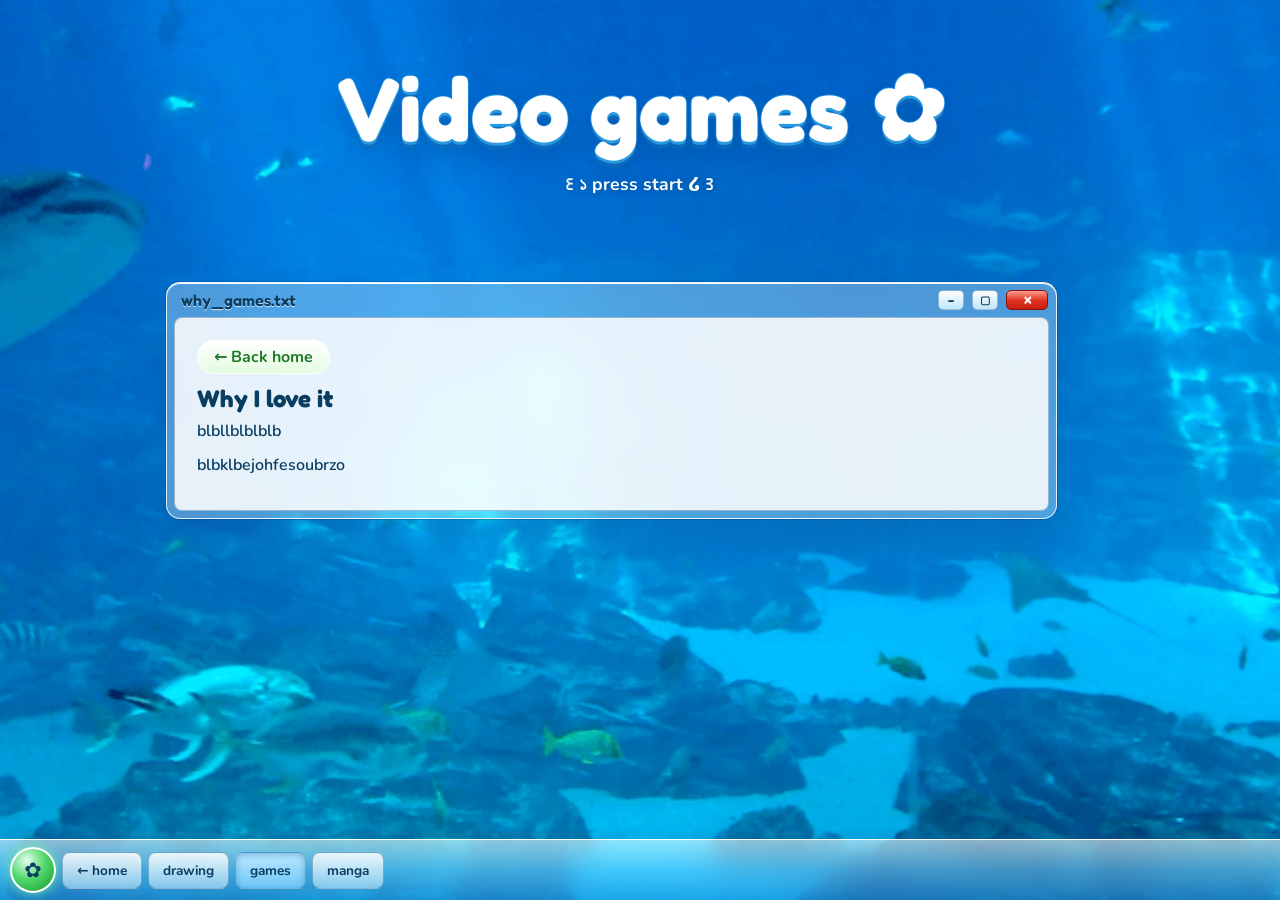
==== jeux.html @ 62e57791 "ajout a github de mon site, je dois encore finir les pages html collections, video games et manga/an" ====
<!doctype html>
<html lang="en">
	<head>
		<meta charset="utf-8" />
		<meta name="viewport" content="width=device-width, initial-scale=1, viewport-fit=cover" />
		<title>Video games ⊹ Iria De Meyer</title>
		<link
			href="https://fonts.googleapis.com/css2?family=Fredoka:wght@500;600;700&family=Nunito:wght@500;700;800&display=swap"
			rel="stylesheet"
		/>
		<link rel="stylesheet" href="style.css" />
	</head>
	<body>
		<main>
			<header class="hero" id="top">
				<h1>Video games ✿</h1>
				<p>꒰১ press start ໒꒱</p>
			</header>

			<section class="window left show" aria-labelledby="t1">
				<div class="titlebar">
					<span id="t1">why_games.txt</span>
					<b>–</b>
					<b>▢</b>
					<b>✕</b>
				</div>
				<div class="window-body">
					<a class="btn" href="index.html">← Back home</a>
					<h2>Why I love it</h2>
					<p>blbllblblblb</p>
					<p>blbklbejohfesoubrzo</p>
				</div>
			</section>
		</main>

		<div class="taskbar">
			<a class="start-button" href="index.html" aria-label="Back home">✿</a>
			<nav aria-label="Pages">
				<a class="taskbar-link" href="index.html">← home</a>
				<a class="taskbar-link" href="dessin.html">drawing</a>
				<a class="taskbar-link active" href="jeux.html">games</a>
				<a class="taskbar-link" href="manga.html">manga</a>
			</nav>
		</div>
	</body>
</html>
---- style.css ----
:root {
	padding-top: env(safe-area-inset-top, 0px);
	--text: #0a3d62;
	--text-light: #2b6f99;
	--panel: rgba(255, 255, 255, 0.86);
	--border: rgba(0, 70, 130, 0.35);
	--shadow: rgba(10, 90, 160, 0.35);
	--bg: #8fd3ff;
}

@media (prefers-color-scheme: dark) {
	:root {
		--text: #e8f6ff;
		--text-light: #a6d8f2;
		--panel: rgba(8, 44, 84, 0.88);
		--border: rgba(160, 220, 255, 0.4);
		--bg: #0d4a8c;
	}
}

* {
	box-sizing: border-box;
}

html {
	scroll-behavior: smooth;
}

body {
	margin: 0;
	font-family: "Nunito", "Segoe UI", system-ui, sans-serif;
	font-weight: 700;
	color: var(--text);
	background: var(--bg) url("testimage/buble.gif") center / cover fixed no-repeat;
	overflow-x: hidden;
	padding-bottom: 86px;
}

main {
	position: relative;
	z-index: 1;
	max-width: 980px;
	margin: 0 auto;
	padding: 0 16px;
}

.hero {
	padding: 64px 0 30px;
	text-align: center;
}

.hero h1 {
	font-family: Fredoka, sans-serif;
	font-weight: 700;
	font-size: clamp(2.6rem, 10vw, 5.6rem);
	line-height: 1;
	margin: 0;
	color: #fff;
	text-shadow:
		0 3px 0 #2a9ae0,
		0 7px 0 rgba(20, 110, 190, 0.55),
		0 14px 24px rgba(0, 80, 160, 0.5);
	-webkit-text-stroke: 2px #1e8ee0;
	paint-order: stroke fill;
}

.hero p {
	margin: 18px auto 0;
	font-size: 1.1rem;
	color: #fff;
	text-shadow: 0 1px 6px rgba(0, 70, 140, 0.7);
	max-width: 30ch;
}

.window {
	position: relative;
	margin: 56px 0;
	border-radius: 14px;
	background: rgba(255, 255, 255, 0.3);
	backdrop-filter: blur(12px);
	border: 1px solid rgba(255, 255, 255, 0.85);
	box-shadow:
		0 0 0 1px var(--border),
		0 22px 44px var(--shadow),
		inset 0 1px 0 #fff;
	opacity: 0;
	transform: translateY(40px) scale(0.93);
	transition:
		opacity 0.5s,
		transform 0.7s cubic-bezier(0.2, 1.3, 0.4, 1);
}

.window.show {
	opacity: 1;
	transform: none;
}

.window.left {
	margin-right: 6%;
}

.window.right {
	margin-left: 6%;
}

.titlebar {
	display: flex;
	align-items: center;
	gap: 8px;
	padding: 7px 8px 7px 14px;
	font-family: Fredoka, sans-serif;
	font-weight: 600;
	color: var(--text);
	text-shadow: 0 1px 0 rgba(255, 255, 255, 0.8);
}

.titlebar span {
	flex: 1;
}

.titlebar b {
	width: 26px;
	height: 20px;
	border-radius: 5px;
	border: 1px solid var(--border);
	background: linear-gradient(#fff, #bfe6fa);
	display: grid;
	place-items: center;
	font-size: 0.7rem;
	color: var(--text);
}

.titlebar b:last-child {
	width: 42px;
	color: #fff;
	background: linear-gradient(#ff9a8a, #e0301f 55%, #c41f10);
	border-color: #8a1208;
}

.window-body {
	margin: 0 7px 7px;
	border-radius: 8px;
	background: var(--panel);
	border: 1px solid var(--border);
	padding: 22px;
	color: var(--text);
}

.window-body h2,
.window-body h3 {
	font-family: Fredoka, sans-serif;
	margin: 0 0 6px;
}

.window-body p {
	margin: 0 0 10px;
	line-height: 1.55;
	font-weight: 600;
}

/* about me */
.profile {
	display: grid;
	grid-template-columns: 150px 1fr;
	gap: 22px;
	align-items: center;
}

.avatar {
	width: 150px;
	height: 150px;
	border-radius: 50%;
	display: grid;
	place-items: center;
	text-align: center;
	font-size: 0.8rem;
	padding: 0;
	overflow: hidden;
	background: radial-gradient(circle at 30% 25%, #fff, #bdeeff 40%, #40b8f5);
	border: 4px solid #fff;
	box-shadow:
		0 0 0 2px #5bbdf2,
		0 10px 22px var(--shadow),
		inset 0 -12px 22px rgba(0, 110, 220, 0.3);
	color: #0a5a8a;
}

.avatar img {
	width: 100%;
	height: 100%;
	object-fit: cover;
	border-radius: 50%;
}

.status {
	display: inline-flex;
	align-items: center;
	gap: 6px;
	font-size: 0.85rem;
}

.status::before {
	content: "";
	width: 11px;
	height: 11px;
	border-radius: 50%;
	background: radial-gradient(circle at 35% 30%, #d6ffc4, #3cc92a);
	box-shadow: 0 0 6px #4be03a;
}

dl {
	margin: 12px 0 0;
	display: grid;
	grid-template-columns: auto 1fr;
	gap: 6px 14px;
}

dt {
	color: var(--text-light);
}

dd {
	margin: 0;
}

.chip {
	display: inline-block;
	margin: 3px 4px 0 0;
	padding: 3px 12px;
	border-radius: 99px;
	font-size: 0.82rem;
	background: linear-gradient(#fff, #b5f0e6);
	border: 1px solid #6fd6c6;
	color: #07575a;
	box-shadow: 0 1px 3px var(--shadow);
}

.carousel {
	display: flex;
	gap: 22px;
	overflow-x: auto;
	scroll-snap-type: x mandatory;
	padding: 14px 6px 22px;
	cursor: grab;
	scrollbar-width: thin;
}

.carousel > div {
	flex: 0 0 min(280px, 78%);
	scroll-snap-align: center;
	padding: 20px;
	border-radius: 16px;
	background: linear-gradient(160deg, rgba(255, 255, 255, 0.95), rgba(190, 235, 255, 0.55));
	border: 1px solid #fff;
	box-shadow: 0 8px 18px var(--shadow);
	color: #0a3d62;
	transition: transform 0.3s;
}

.carousel > div:nth-child(1) {
	transform: rotate(-1.6deg);
}

.carousel > div:nth-child(2) {
	transform: rotate(1.2deg) translateY(8px);
}

.carousel > div:nth-child(3) {
	transform: rotate(-0.8deg);
}

.carousel > div:hover {
	transform: rotate(0) translateY(-6px);
}

.bubble {
	width: 62px;
	height: 62px;
	border-radius: 50%;
	display: grid;
	place-items: center;
	font-size: 1.8rem;
	margin-bottom: 10px;
	overflow: hidden;
	background: radial-gradient(circle at 30% 25%, #fff, #9fe6ff 45%, #2aa8f0);
	box-shadow:
		inset 0 -8px 14px rgba(0, 100, 200, 0.35),
		0 6px 12px var(--shadow);
}

.bubble img {
	width: 100%;
	height: 100%;
	object-fit: cover;
	border-radius: 50%;
}

.carousel-hint {
	display: flex;
	justify-content: space-between;
	align-items: center;
	font-size: 0.85rem;
	color: var(--text-light);
}

.carousel-hint button,
.start-button {
	cursor: pointer;
	font: inherit;
	color: var(--text);
	border: 1px solid var(--border);
	border-radius: 99px;
	background: linear-gradient(#fff, #b4e4fa);
	padding: 4px 14px;
	margin-left: 6px;
}

.address-bar {
	display: flex;
	gap: 6px;
	margin-bottom: 12px;
	font-size: 0.85rem;
}

.address-bar span {
	flex: 1;
	padding: 5px 12px;
	border-radius: 6px;
	border: 1px solid var(--border);
	background: rgba(255, 255, 255, 0.6);
	color: var(--text);
}

details {
	border-bottom: 1px solid var(--border);
	transition: background 0.2s;
}

details:hover,
details[open] {
	background: rgba(90, 190, 255, 0.16);
}

summary {
	list-style: none;
	display: grid;
	grid-template-columns: 34px 1fr auto;
	gap: 10px;
	align-items: center;
	padding: 10px 6px;
	cursor: pointer;
}

summary::-webkit-details-marker {
	display: none;
}

summary:focus-visible,
.carousel-hint button:focus-visible,
.start-button:focus-visible,
.taskbar a:focus-visible {
	outline: 3px solid #ffb400;
	outline-offset: 2px;
}

details p {
	padding: 0 6px 12px 50px;
	margin: 0;
}

.icon {
	font-size: 1.5rem;
}

.icon img {
	width: 28px;
	height: 28px;
	object-fit: contain;
	display: block;
}

details p a {
	display: inline-block;
	margin-top: 6px;
	padding: 5px 16px;
	border-radius: 99px;
	border: 1px solid #fff;
	background: linear-gradient(#ffffff, #e4fbe0);
	color: #1f7a2a;
	text-decoration: none;
	box-shadow:
		0 2px 6px var(--shadow),
		inset 0 2px 0 #fff;
	transition:
		background 0.25s,
		color 0.25s,
		box-shadow 0.25s,
		transform 0.25s;
}

details p a:hover {
	background: linear-gradient(#9cf58f, #34c030 55%, #1f9f22);
	color: #fff;
	text-shadow: 0 1px 2px rgba(0, 80, 0, 0.5);
	box-shadow:
		0 0 14px rgba(110, 255, 120, 0.8),
		0 4px 10px rgba(20, 130, 30, 0.4),
		inset 0 2px 0 rgba(255, 255, 255, 0.7);
	transform: translateY(-2px) scale(1.04);
}

details p a:focus-visible {
	outline: 3px solid #ffb400;
	outline-offset: 2px;
}

.polaroids {
	display: grid;
	grid-template-columns: repeat(auto-fit, minmax(190px, 1fr));
	gap: 26px;
	padding: 10px 6px;
}

.polaroid {
	position: relative;
	background: #fff;
	padding: 10px 10px 14px;
	border-radius: 3px;
	box-shadow: 0 8px 18px var(--shadow);
	transition: transform 0.3s;
	color: #0a3d62;
	text-align: center;
}

.polaroid:nth-child(odd) {
	transform: rotate(-2deg);
}

.polaroid:nth-child(even) {
	transform: rotate(2deg);
}

.polaroid:hover {
	transform: rotate(0) scale(1.05);
	z-index: 2;
}

.polaroid::before {
	content: "";
	position: absolute;
	top: -10px;
	left: 50%;
	width: 70px;
	height: 20px;
	margin-left: -35px;
	background: rgba(255, 235, 150, 0.75);
	transform: rotate(-2deg);
	box-shadow: 0 1px 3px rgba(0, 0, 0, 0.15);
}

.photo {
	height: 210px;
	display: grid;
	place-items: center;
	font-size: 0.85rem;
	margin-bottom: 8px;
	color: rgba(255, 255, 255, 0.95);
	text-shadow: 0 1px 4px rgba(0, 60, 120, 0.6);
}

img.photo {
	display: block;
	width: 100%;
	object-fit: cover;
}

.character {
	display: flex;
	align-items: center;
	gap: 12px;
	padding: 8px 6px;
	border-radius: 8px;
}

.character:hover {
	background: rgba(90, 190, 255, 0.18);
}

.character .bubble {
	width: 46px;
	height: 46px;
	font-size: 1.3rem;
	margin: 0;
	position: relative;
}

.character .bubble::after {
	content: "";
	position: absolute;
	right: -1px;
	bottom: 0;
	width: 13px;
	height: 13px;
	border-radius: 50%;
	border: 2px solid #fff;
	background: #3cc92a;
}

.character small {
	display: block;
	color: var(--text-light);
	font-weight: 600;
}

.group-title {
	font-family: Fredoka, sans-serif;
	color: var(--text-light);
	margin: 14px 0 4px;
}

.taskbar {
	position: fixed;
	left: 0;
	right: 0;
	bottom: 0;
	z-index: 20;
	display: flex;
	align-items: center;
	gap: 6px;
	padding: 7px 10px calc(7px + env(safe-area-inset-bottom, 0px));
	background: linear-gradient(
		rgba(255, 255, 255, 0.55),
		rgba(120, 200, 250, 0.55) 50%,
		rgba(40, 140, 220, 0.6)
	);
	backdrop-filter: blur(14px);
	border-top: 1px solid #fff;
	box-shadow: 0 -4px 20px var(--shadow);
}

.start-button {
	width: 46px;
	height: 46px;
	padding: 0;
	border-radius: 50%;
	font-size: 1.3rem;
	margin: 0;
	background: radial-gradient(circle at 35% 28%, #e4fff0, #52d86a 45%, #14962c);
	border: 2px solid #fff;
	box-shadow: 0 0 12px rgba(120, 255, 160, 0.8);
	text-decoration: none;
	display: grid;
	place-items: center;
}

.taskbar nav {
	display: flex;
	gap: 6px;
	overflow-x: auto;
	flex: 1;
	scrollbar-width: none;
}

.taskbar a.taskbar-link {
	flex: none;
	color: var(--text);
	text-decoration: none;
	font-size: 0.85rem;
	padding: 8px 14px;
	border-radius: 8px;
	border: 1px solid var(--border);
	background: linear-gradient(rgba(255, 255, 255, 0.85), rgba(190, 230, 250, 0.6));
	transition: 0.2s;
}

.taskbar a.taskbar-link.active {
	background: linear-gradient(#bfe9ff, #6cc6f6);
	box-shadow: inset 0 2px 6px rgba(0, 80, 160, 0.35);
}

#clock {
	flex: none;
	font-size: 0.85rem;
	color: var(--text);
	padding: 0 6px;
}

.btn {
	display: inline-block;
	margin-bottom: 10px;
	padding: 5px 16px;
	border-radius: 99px;
	border: 1px solid #fff;
	background: linear-gradient(#ffffff, #e4fbe0);
	color: #1f7a2a;
	text-decoration: none;
}

.btn:hover {
	background: linear-gradient(#9cf58f, #34c030 55%, #1f9f22);
	color: #fff;
}


.pin {
	position: absolute;
	right: -12px;
	bottom: -16px;
	width: 60px;
	z-index: 2;
	pointer-events: none;
}


.why {
	display: flex;
	align-items: center;
	gap: 24px;
}

.frame {
	position: relative;
	flex: none;
	padding: 10px 10px 34px;
	background: #fff;
	border-radius: 4px;
	box-shadow: 0 10px 22px var(--shadow);
	transform: rotate(3deg);
	transition: transform 0.3s;
}

.frame:hover {
	transform: rotate(0) scale(1.03);
}

.frame::before {
	content: "";
	position: absolute;
	top: -10px;
	left: 50%;
	width: 70px;
	height: 20px;
	margin-left: -35px;
	background: rgba(255, 235, 150, 0.8);
	transform: rotate(-2deg);
}

.frame img {
	display: block;
	width: 200px;
	border-radius: 2px;
}

@media (max-width: 640px) {
	.profile {
		grid-template-columns: 1fr;
		justify-items: center;
		text-align: center;
	}

	dl {
		text-align: left;
	}

	.window.left,
	.window.right {
		margin-left: 0;
		margin-right: 0;
	}

	#clock {
		display: none;
	}

	details p {
		padding-left: 6px;
	}

	.why {
		flex-direction: column;
	}
}

@media (prefers-reduced-motion: reduce) {
	* {
		animation: none !important;
		transition: none !important;
	}

	.window {
		opacity: 1;
		transform: none;
	}

	html {
		scroll-behavior: auto;
	}
}
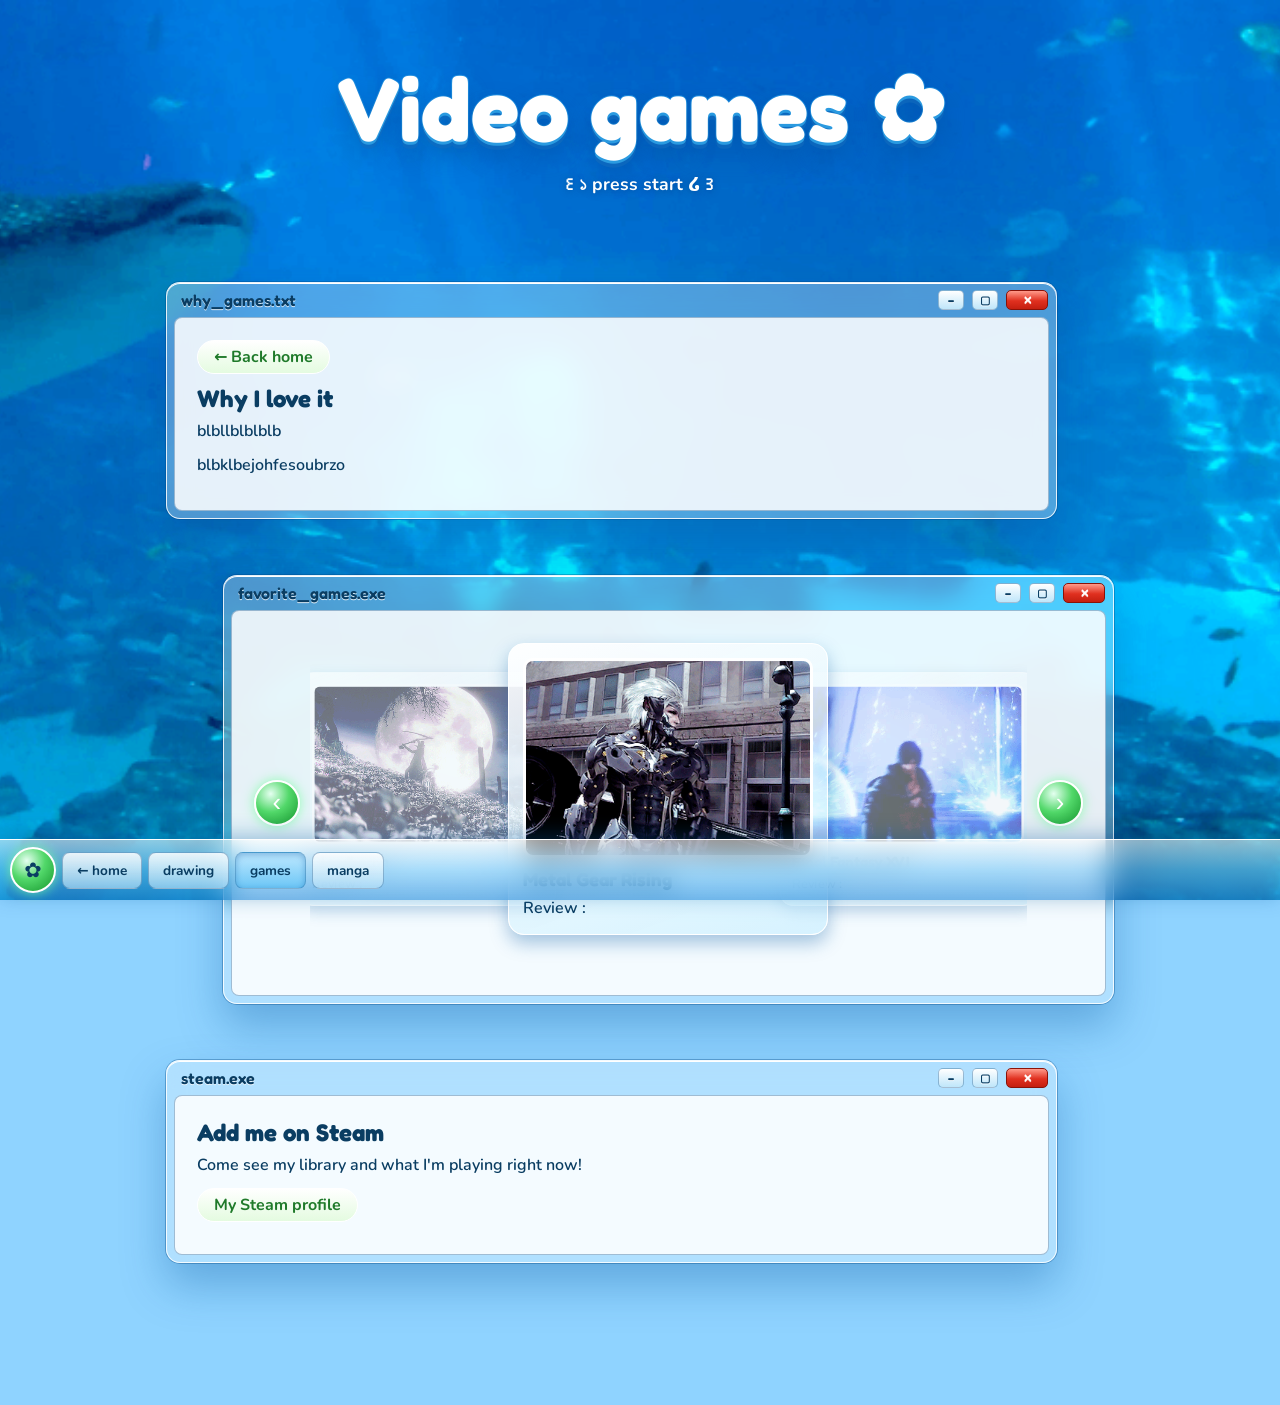
==== commit e20a1bf8: "création de la page jeux" ====
--- a/jeux.html
+++ b/jeux.html
@@ -31,6 +31,63 @@
 					<p>blbklbejohfesoubrzo</p>
 				</div>
 			</section>
+
+			<section class="window right small show" aria-labelledby="t2">
+				<div class="titlebar">
+					<span id="t2">favorite_games.exe</span>
+					<b>–</b>
+					<b>▢</b>
+					<b>✕</b>
+				</div>
+				<div class="window-body">
+					<div class="games">
+						<button class="games-arrow" id="games-prev" aria-label="Previous game">‹</button>
+
+						<div class="games-track">
+							<article class="game-card">
+								<img src="testimage/raidenmgr.gif" alt="Raiden in Metal Gear Rising" />
+								<h3>Metal Gear Rising</h3>
+								<p>Review :</p>
+							</article>
+
+							<article class="game-card">
+								<img src="testimage/ffxvi.gif" alt="Final Fantasy XVI" />
+								<h3>Final Fantasy XVI</h3>
+								<p>Review :</p>
+							</article>
+
+							<article class="game-card">
+								<img src="testimage/bb.gif" alt="Bloodborne" />
+								<h3>Bloodborne</h3>
+								<p>Review :</p>
+							</article>
+						</div>
+
+						<button class="games-arrow" id="games-next" aria-label="Next game">›</button>
+					</div>
+				</div>
+			</section>
+
+			<section class="window left show" aria-labelledby="t3">
+				<div class="titlebar">
+					<span id="t3">steam.exe</span>
+					<b>–</b>
+					<b>▢</b>
+					<b>✕</b>
+				</div>
+				<div class="window-body">
+					<h2>Add me on Steam</h2>
+					<p>Come see my library and what I'm playing right now!</p>
+					<a
+						class="btn"
+						href="https://steamcommunity.com/profiles/76561199381716985/"
+						target="_blank"
+						rel="noreferrer"
+					>
+						My Steam profile
+					</a>
+				</div>
+			</section>
 		</main>
 
 		<div class="taskbar">
@@ -42,5 +99,7 @@
 				<a class="taskbar-link" href="manga.html">manga</a>
 			</nav>
 		</div>
+
+		<script src="games.js"></script>
 	</body>
-</html>
+</html>
--- a/style.css
+++ b/style.css
@@ -1,4 +1,3 @@
-
 :root {
 	padding-top: env(safe-area-inset-top, 0px);
 	--text: #0a3d62;
@@ -697,3 +696,119 @@
 		scroll-behavior: auto;
 	}
 }
+
+/* page jeux : carrousel avec un jeu au centre */
+.games {
+	display: flex;
+	align-items: center;
+	gap: 10px;
+}
+
+.games-arrow {
+	flex: none;
+	width: 46px;
+	height: 46px;
+	border-radius: 50%;
+	border: 2px solid #fff;
+	background: radial-gradient(circle at 35% 28%, #e4fff0, #52d86a 45%, #14962c);
+	box-shadow: 0 0 12px rgba(120, 255, 160, 0.8);
+	color: #fff;
+	font-size: 1.6rem;
+	line-height: 1;
+	cursor: pointer;
+	z-index: 5;
+	transition: transform 0.2s;
+}
+
+.games-arrow:hover {
+	transform: scale(1.12);
+}
+
+.games-arrow:focus-visible {
+	outline: 3px solid #ffb400;
+	outline-offset: 2px;
+}
+
+.games-track {
+	position: relative;
+	flex: 1;
+	height: 340px;
+	overflow: hidden;
+}
+
+.game-card {
+	position: absolute;
+	top: 10px;
+	left: 50%;
+	width: min(320px, 70%);
+	padding: 14px;
+	border-radius: 16px;
+	background: linear-gradient(160deg, rgba(255, 255, 255, 0.95), rgba(190, 235, 255, 0.55));
+	border: 1px solid #fff;
+	box-shadow: 0 8px 18px var(--shadow);
+	color: #0a3d62;
+	opacity: 0;
+	pointer-events: none;
+	transform: translateX(-50%) scale(0.7);
+	transition:
+		transform 0.5s,
+		opacity 0.5s;
+}
+
+.game-card.active {
+	opacity: 1;
+	pointer-events: auto;
+	transform: translateX(-50%) scale(1);
+	z-index: 3;
+}
+
+.game-card.prev,
+.game-card.next {
+	opacity: 0.55;
+	pointer-events: auto;
+	cursor: pointer;
+	z-index: 1;
+}
+
+.game-card.prev {
+	transform: translateX(-125%) scale(0.8);
+}
+
+.game-card.next {
+	transform: translateX(25%) scale(0.8);
+}
+
+.game-card img {
+	display: block;
+	width: 100%;
+	height: 200px;
+	object-fit: cover;
+	border-radius: 10px;
+	border: 3px solid #fff;
+	margin-bottom: 10px;
+}
+
+.game-card h3 {
+	font-family: Fredoka, sans-serif;
+	margin: 0 0 6px;
+}
+
+.game-card p {
+	margin: 0;
+	line-height: 1.5;
+	font-weight: 600;
+}
+
+@media (max-width: 640px) {
+	.game-card.prev {
+		transform: translateX(-100%) scale(0.7);
+	}
+
+	.game-card.next {
+		transform: translateX(0%) scale(0.7);
+	}
+
+	.games-track {
+		height: 360px;
+	}
+}
